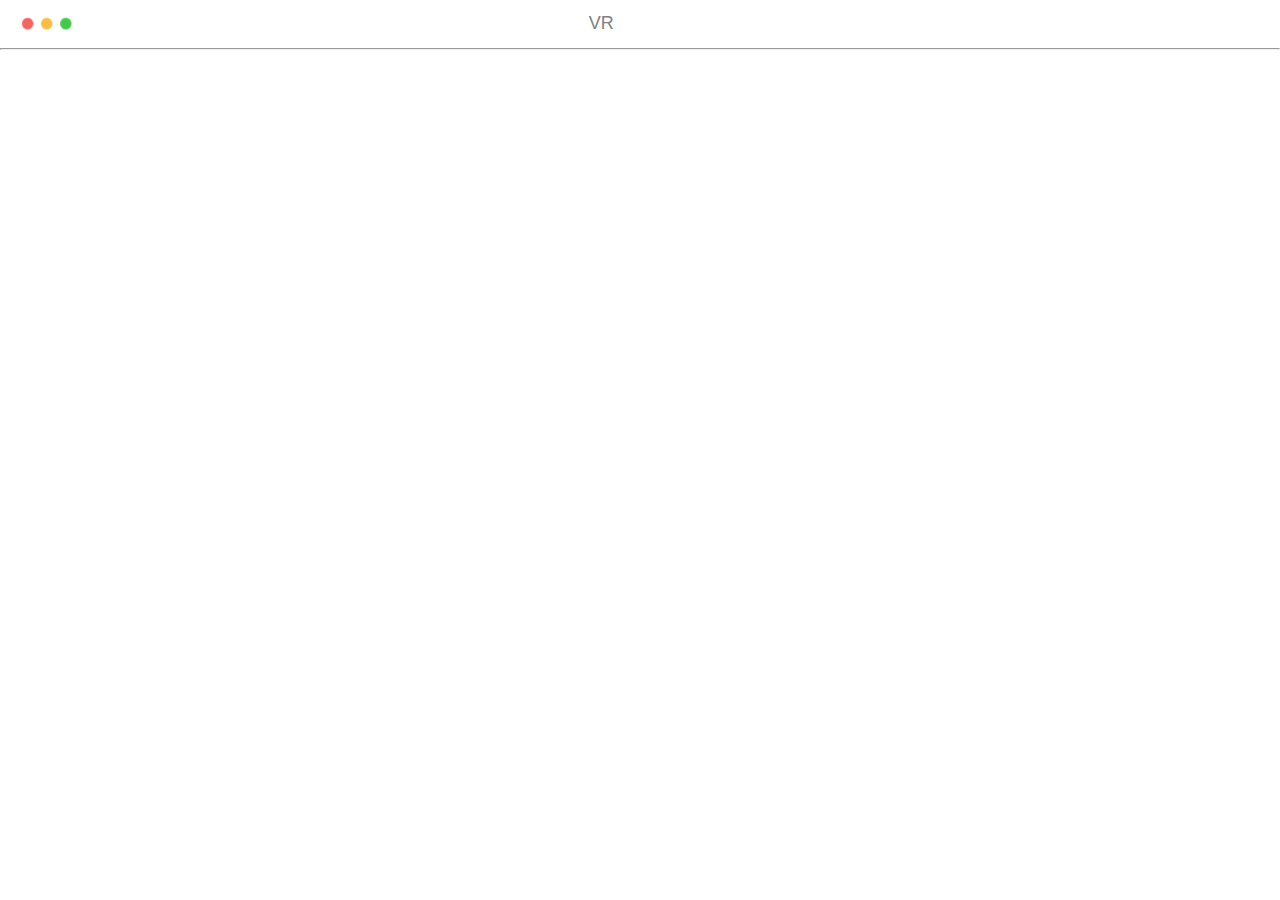
==== BEM-Template/product.html @ dc878bbe "first page edited" ====
<!DOCTYPE html>
<html lang="ru">

<head>
    <meta charset="UTF-8">
    <meta http-equiv="X-UA-Compatible" content="IE=edge">
    <meta name="viewport" content="width=device-width, initial-scale=1.0">

    <link rel="stylesheet" href="Normalize.css">
    <link rel="stylesheet" href="https://maxcdn.bootstrapcdn.com/font-awesome/4.5.0/css/font-awesome.min.css">
    <link rel="stylesheet" href="bem.css">

    <title>Bem Template p.2</title>
</head>

<body>
    <header class="header">
        <div class="header__logo-container">
            <img src="pics/logo-pic.png" alt="logo" class="header__logo-container logo-pic">
        </div>
        <div class="header__name-container name">VR</div>
    </header>
    <hr class="header-hr">


</body>

</html>
---- BEM-Template/bem.css ----
/* * {
    border: 1px solid red;
} */

@import url('https://fonts.googleapis.com/css2?family=Work+Sans:wght@500&display=swap');
@import url('fonts/IntroDemoCond-BlackCAPS.otf');

.body {
    max-width: 90%;
}

.header {
    max-width: 100vw;
    min-height: 40px;

    font-family: Arial, Helvetica, sans-serif;

    display: flex;
    justify-content: space-between;
}

.header-hr {
    color: rgb(243, 243, 243);
}

.header__logo-container {
    max-width: 50%;
    width: 50%;

    padding-top: 4px;
    padding-left: 1%;

    display: flex;
    align-items: center;
    justify-content: left;
}

.logo-pic {
    max-width: 10%;
    width: 10%;

    object-fit: contain;
}

.header__name-container {
    max-width: 60%;
    width: 60%;

    display: flex;
    justify-content: left;
    align-items: center;

    font-size: 18px;
}

.name {
    padding-top: 6px;
color: gray;
}

.main {
    position: relative;
    max-width:100%;

    overflow-y: hidden;
}

.main-background {
    position: absolute;
    right: 0%;
    top: 5%
}

.backgound-pic {
    max-width: 100vw;
    max-height: 80vh;
}

.background-guy {
    max-height: 75vh;
    max-width: 95vw;

    right: 10%;
}

.main-content {
    min-height: 600px;
    display: grid;
    grid-template-columns: repeat(2, 1fr);
    
    font-family: 'Work Sans', sans-serif;
}

.main-content__cart {
    position: relative;
    display: block;
}

.button-cart {
    border-radius: 100px;

    background-color: #5222D0;
    border: none;

    font-weight: 700;
    color: white;

    word-wrap: break-word;
}

.button-cart-sm {
    position: absolute;

    top: 5%;
    right: 10%;

    min-height: 8%;
    width: 16%;

    font-size: 1vw;
}

.main-content__about {
    position: relative;
    display: grid;
    grid-template-rows: 10% 90%;
}

.main-content__company-name {
    max-width: 100vw;
    padding-left: 3%;
    
    display: flex;
    align-items: center;
    }

.company-name__logo {
    max-width: 5vw;
}

.company-name__text {
    padding-left: 2%;
    font-weight: 800;
    font-size: 1.5vw;
}

.main-content__information {
    display: grid;
    grid-template-rows: 1fr 30% 30%;
    min-height: 80%;
    max-width: 70%;

    padding-left: 10%;
}

h1, h2, p {
    margin: 0;
}

.information-title {
font-size: 3.2vw;
font-weight: 800;
line-height: 72px;

padding-top: 8%;

font-family: 'Work Sans', sans-serif;
word-wrap: break-word;
}

.information-subtitle {
    font-weight: 300;
    font-size: 1.5vw;
    line-height: 32px;

    padding-top: 3%;

    font-family: system-ui, -apple-system, BlinkMacSystemFont, 'Segoe UI', Roboto, Oxygen, Ubuntu, Cantarell, 'Open Sans', 'Helvetica Neue', sans-serif;
}

.button-cart-lg {
    width: 15vw;
height: 8vh;

font-size: 2vw;
}

.button-cart-lg > span {
    display: flex;
    justify-content: space-around;
}

.footer {
    min-height: 85px;
    max-width: 100%;
    overflow: hidden;

    display: flex;
}

.footer-links {
    max-width: 40%;
    padding-left: 5%;

    flex-grow: 1;

    display: flex;
    align-items: center;
    justify-content: space-between;
}

.footer-links__text {
    flex-shrink: 1;
    font-size: 1.3vw;
    color:#5222D0;
    font-weight: 300;
    line-height: 32px;
}

.footer-links__text:hover, 
.information-title:hover,
.information-subtitle:hover
  {
    text-decoration: underline;
    cursor: pointer;
}

button:hover,
.company-name__text:hover,
.company-name__logo:hover,
.name:hover,
.logo-pic:hover {
    cursor: pointer;
}

a {
    text-decoration: none;
}
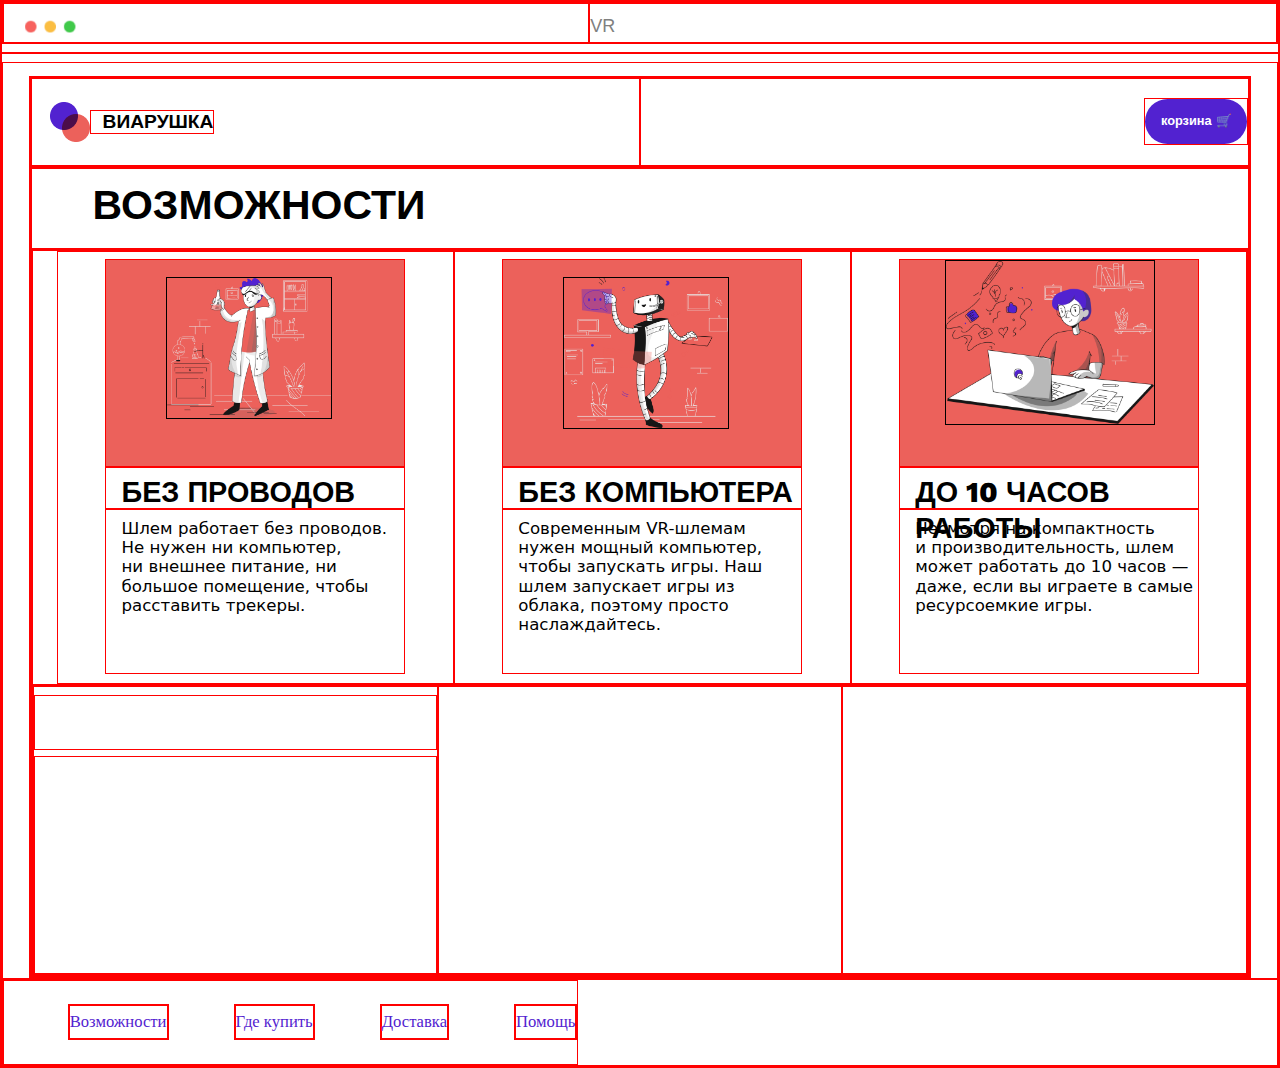
==== commit 35b29a67: "first card line" ====
--- a/BEM-Template/product.html
+++ b/BEM-Template/product.html
@@ -9,6 +9,7 @@
     <link rel="stylesheet" href="Normalize.css">
     <link rel="stylesheet" href="https://maxcdn.bootstrapcdn.com/font-awesome/4.5.0/css/font-awesome.min.css">
     <link rel="stylesheet" href="bem.css">
+    <link rel="stylesheet" href="bemsecond.css">
 
     <title>Bem Template p.2</title>
 </head>
@@ -22,7 +23,81 @@
     </header>
     <hr class="header-hr">
 
+    <main class="main__second-page">
+        <section class="main-container">
 
+            <div class="product-container">
+                <section class="main-content__company-name">
+                    <img class="company-name__logo" src="pics/sign.png" alt="name-logo">
+                    <p class="company-name__text">ВИАРУШКА</p>
+                </section>
+
+                <div class="second-page__button-cart">
+                    <a href="product.html"><button type="button" class="button-cart second-page__cart">корзина
+                            &#128722;</button></a>
+                </div>
+            </div>
+
+            <div class="main-container__content">
+                <h1 class="information-title">ВОЗМОЖНОСТИ</h1>
+                <div class="cards-container">
+                    <div class="line first-card-line">
+                        <div class="card card__first-line first-card-in-line">
+                            <div class="card-pic">
+                                <img class="card-pic__img" src="pics/praktikum3 1.png" alt="card-pic">
+                            </div>
+                            <h2 class="information-title information-title-sm">БЕЗ ПРОВОДОВ</h2>
+                            <span class="information-subtitle__span">Шлем работает без проводов. Не нужен ни компьютер,
+                                ни внешнее питание, ни большое
+                                помещение, чтобы расставить трекеры.</span>
+                        </div>
+                        <div class="card card__first-line">
+                            <div class="card-pic">
+                                <img class="card-pic__img" src="pics/praktikum2 1.png" alt="card-pic">
+                            </div>
+                            <h2 class="information-title information-title-sm">БЕЗ КОМПЬЮТЕРА</h2>
+                            <span class="information-subtitle__span">Современным VR-шлемам нужен мощный компьютер, чтобы
+                                запускать игры. Наш шлем запускает игры из облака, поэтому просто наслаждайтесь.</span>
+                        </div>
+                        <div class="card card__first-line">
+                            <div class="card-pic">
+                                <img class="card-pic__img img-big" src="pics/praktikum1 1.png" alt="card-pic">
+                            </div>
+                            <h2 class="information-title information-title-sm">ДО 10 ЧАСОВ РАБОТЫ</h2>
+                            <span class="information-subtitle__span">Несмотря на компактность и производительность, шлем
+                                может работать до 10 часов — даже, если вы играете в самые ресурсоемкие игры.</span>
+                        </div>
+                    </div>
+
+                    <div class="line second-card-line">
+                        <div class="card card__second-line">
+                            <div></div>
+                            <div></div>
+                        </div>
+                        <div class="card card__second-line"></div>
+                        <div class="card card__second-line"></div>
+                    </div>
+                </div>
+            </div>
+        </section>
+    </main>
+
+    <footer class="footer">
+        <div class="footer-links">
+            <a href="product.html">
+                <p class="footer-links__text">Возможности</p>
+            </a>
+            <a href="product.html">
+                <p class="footer-links__text">Где купить</p>
+            </a>
+            <a href="product.html">
+                <p class="footer-links__text">Доставка</p>
+            </a>
+            <a href="product.html">
+                <p class="footer-links__text">Помощь</p>
+            </a>
+        </div>
+    </footer>
 </body>
 
 </html>--- a/BEM-Template/bem.css
+++ b/BEM-Template/bem.css
@@ -104,8 +104,6 @@
 
     font-weight: 700;
     color: white;
-
-    word-wrap: break-word;
 }
 
 .button-cart-sm {
@@ -162,10 +160,12 @@
 font-weight: 800;
 line-height: 72px;
 
-padding-top: 8%;
-
 font-family: 'Work Sans', sans-serif;
-word-wrap: break-word;
+}
+
+.head {
+    padding-top: 8%;
+    word-wrap: break-word;
 }
 
 .information-subtitle {
--- a/BEM-Template/bemsecond.css
+++ b/BEM-Template/bemsecond.css
@@ -0,0 +1,127 @@
+* {
+    border: 1px solid red;
+}
+
+@import url('https://fonts.googleapis.com/css2?family=Work+Sans:wght@500&display=swap');
+@import url('fonts/IntroDemoCond-BlackCAPS.otf');
+
+.main__second-page {
+    max-width: 100vw;
+    min-height: 100vh;
+    padding: 1% 2% 0 2%;
+}
+
+.main-container {
+    display: grid;
+    grid-template-rows: 10% 90%;
+    min-height: 100vh;
+
+    font-family: 'Work Sans', sans-serif;
+}
+
+.product-container {
+    display: grid;
+    grid-template-columns: repeat(2, 1fr);
+
+    max-width: 100vw;
+}
+
+.second-page__button-cart {
+    display: inline-flex;
+    align-items: center;
+    justify-content: end;
+}
+
+.second-page__cart {
+min-height: 5vh;
+max-width: 10vw;
+width: 8vw;
+
+font-size: 1vw;
+}
+
+.main-container__content {
+    display: grid;
+    grid-template-rows: 10% 90%;
+}
+
+h1 {
+    padding-left: 5%;
+    line-height: 0;
+}
+
+.cards-container {
+    display: grid;
+    grid-template-rows: 60% 40%;
+}
+
+.line {
+    display: grid;
+    grid-template-columns: repeat(3, minmax(100px, 1fr));
+}
+
+.first-card-line {
+    padding-left: 2%;
+}
+
+.card {
+    padding-top: 2%;
+}
+
+.card__first-line { 
+    display: grid;
+    grid-template-rows: 49% 10% 39%;
+
+    padding-left: 12%;
+    padding-right: 12%;
+}
+
+.card__second-line {
+    display: grid;
+    grid-template-rows: 20% 80%;
+
+    gap: 2%;
+}
+
+.information-title-sm {
+    position: relative;
+
+    font-size:3.2vh;
+    line-height: 4vh;
+
+    padding-left: 5%;
+    padding-top: 2%;
+}
+
+.card-pic {
+    background-color: #EC615B;
+}
+
+.first-card-in-line {
+    border: 1px solid red;
+}
+
+.card-pic__img {
+position: relative;
+left: 20%;
+top: 8%;
+
+    border: 1px solid black;
+    max-width: 55%;
+}
+
+.img-big {
+    top: 0;
+    left: 15%;
+    max-width: 70%;
+}
+
+.information-subtitle__span {
+    font-weight: 300;
+    font-size: 1.3vw;
+
+    padding-top: 3%;
+    padding-left: 5%;
+
+    font-family: system-ui, -apple-system, BlinkMacSystemFont, 'Segoe UI', Roboto, Oxygen, Ubuntu, Cantarell, 'Open Sans', 'Helvetica Neue', sans-serif;
+}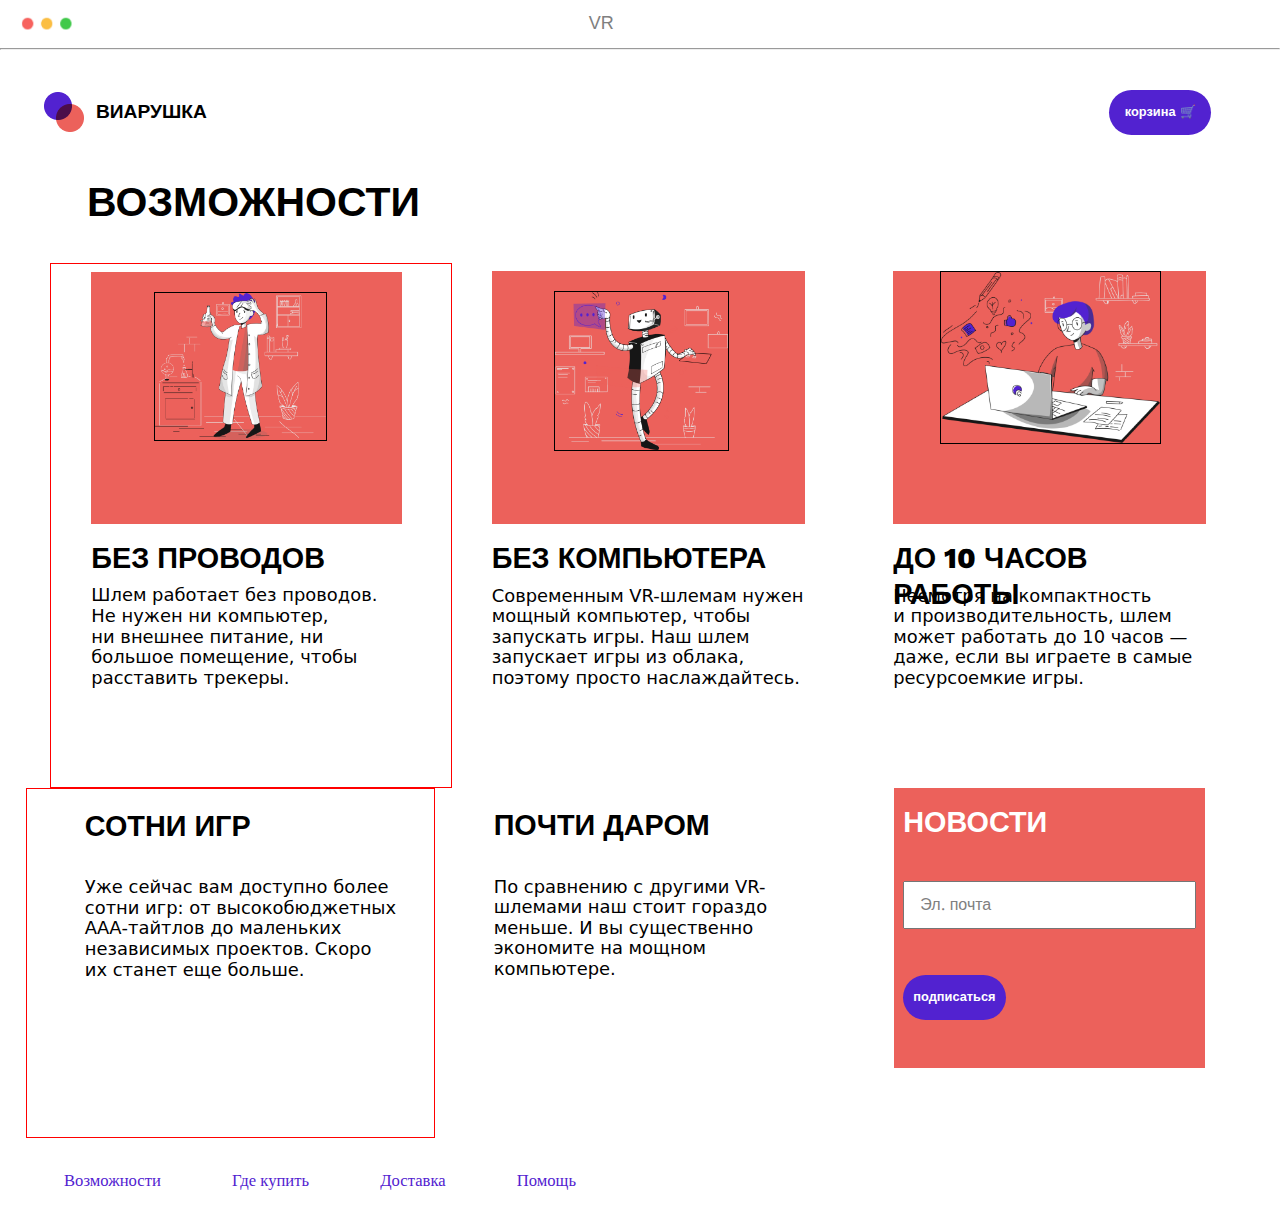
==== commit 34adf538: "second page finished" ====
--- a/BEM-Template/product.html
+++ b/BEM-Template/product.html
@@ -42,7 +42,7 @@
                 <h1 class="information-title">ВОЗМОЖНОСТИ</h1>
                 <div class="cards-container">
                     <div class="line first-card-line">
-                        <div class="card card__first-line first-card-in-line">
+                        <div class="card card__first-line main-card-in-line">
                             <div class="card-pic">
                                 <img class="card-pic__img" src="pics/praktikum3 1.png" alt="card-pic">
                             </div>
@@ -70,12 +70,33 @@
                     </div>
 
                     <div class="line second-card-line">
+                        <div class="card card__second-line main-card-in-line">
+                            <h2 class="information-title information-title-sm sm-content-gap">СОТНИ ИГР</h2>
+                            <span class="information-subtitle__span sm-content-gap">Уже сейчас вам доступно более сотни
+                                игр: от
+                                высокобюджетных ААА-тайтлов до маленьких независимых проектов. Скоро их станет еще
+                                больше.</span>
+                        </div>
                         <div class="card card__second-line">
-                            <div></div>
-                            <div></div>
+                            <h2 class="information-title information-title-sm sm-content-gap">ПОЧТИ ДАРОМ</h2>
+                            <span class="information-subtitle__span sm-content-gap">По сравнению с другими VR-шлемами
+                                наш стоит гораздо
+                                меньше. И вы существенно экономите на мощном компьютере.</span>
                         </div>
-                        <div class="card card__second-line"></div>
-                        <div class="card card__second-line"></div>
+                        <div class="news-card">
+                            <div class="news">
+                                <h2 class="news-title information-title sm-content-gap information-title-sm">НОВОСТИ
+                                </h2>
+                                <div class="mail-input sm-content-gap">
+                                    <input class="mail-input__value" type="email" value="Эл. почта">
+                                </div>
+                                <div class="subscribe-button sm-content-gap">
+                                    <a href="product.html"><button type="button"
+                                            class="button-cart second-page__cart">подписаться
+                                        </button></a>
+                                </div>
+                            </div>
+                        </div>
                     </div>
                 </div>
             </div>
--- a/BEM-Template/bemsecond.css
+++ b/BEM-Template/bemsecond.css
@@ -1,6 +1,6 @@
-* {
+/* * {
     border: 1px solid red;
-}
+} */
 
 @import url('https://fonts.googleapis.com/css2?family=Work+Sans:wght@500&display=swap');
 @import url('fonts/IntroDemoCond-BlackCAPS.otf');
@@ -8,13 +8,14 @@
 .main__second-page {
     max-width: 100vw;
     min-height: 100vh;
-    padding: 1% 2% 0 2%;
+    padding: 0 2%;
+    /* padding: 1% 2% 0 2%; */
 }
 
 .main-container {
     display: grid;
     grid-template-rows: 10% 90%;
-    min-height: 100vh;
+    min-height: 120vh;
 
     font-family: 'Work Sans', sans-serif;
 }
@@ -27,6 +28,8 @@
 }
 
 .second-page__button-cart {
+    padding-right: 7%;
+
     display: inline-flex;
     align-items: center;
     justify-content: end;
@@ -43,6 +46,8 @@
 .main-container__content {
     display: grid;
     grid-template-rows: 10% 90%;
+
+    max-width: 100vw;
 }
 
 h1 {
@@ -53,6 +58,8 @@
 .cards-container {
     display: grid;
     grid-template-rows: 60% 40%;
+    
+    /* gap: 2%; */
 }
 
 .line {
@@ -72,15 +79,8 @@
     display: grid;
     grid-template-rows: 49% 10% 39%;
 
-    padding-left: 12%;
+    padding-left: 10%;
     padding-right: 12%;
-}
-
-.card__second-line {
-    display: grid;
-    grid-template-rows: 20% 80%;
-
-    gap: 2%;
 }
 
 .information-title-sm {
@@ -89,15 +89,15 @@
     font-size:3.2vh;
     line-height: 4vh;
 
-    padding-left: 5%;
-    padding-top: 2%;
+    /* padding-left: 5%; */
+    padding-top: 5%;
 }
 
-.card-pic {
+.card-pic, .news {
     background-color: #EC615B;
 }
 
-.first-card-in-line {
+.main-card-in-line {
     border: 1px solid red;
 }
 
@@ -118,10 +118,56 @@
 
 .information-subtitle__span {
     font-weight: 300;
-    font-size: 1.3vw;
+    font-size: 1.4vw;
+
+    display: flex;
+    flex-shrink: 1;
 
     padding-top: 3%;
-    padding-left: 5%;
+    /* padding-left: 5%; */
 
     font-family: system-ui, -apple-system, BlinkMacSystemFont, 'Segoe UI', Roboto, Oxygen, Ubuntu, Cantarell, 'Open Sans', 'Helvetica Neue', sans-serif;
+}
+
+.card__second-line {
+    display: grid;
+    grid-template-rows: 20% 80%;
+
+    gap: 2%;
+
+    padding: 0 3%;
+}
+
+.sm-content-gap {
+    padding-left: 12%;
+}
+
+.news > .sm-content-gap {
+    padding-left: 3%;
+}
+
+.news-title {
+    color: white;
+}
+
+.news-card {
+padding:0 12%;
+}
+
+.news {
+    display: grid;
+    grid-template-rows: repeat(3, 1fr);
+    min-height: 80%;
+}
+
+.mail-input__value {
+    padding-left: 5%;
+    color: grey;
+
+    min-height: 42px;
+}
+
+input {
+    width: 90%;
+    max-width: 90%;
 }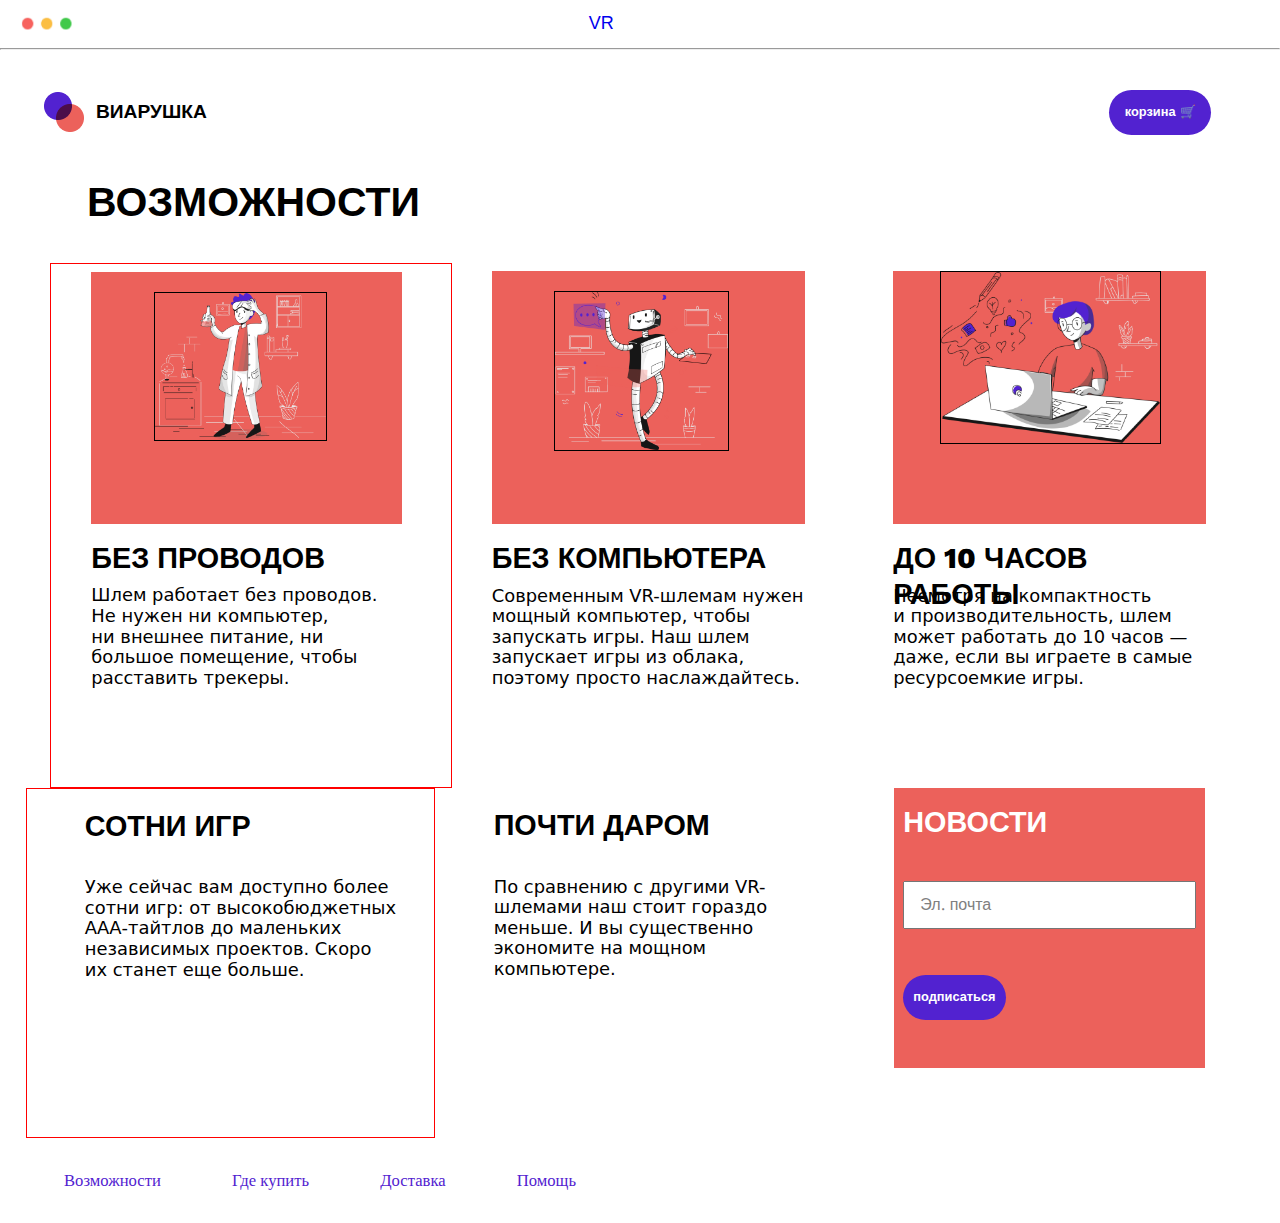
==== commit 66e4cd67: "links added" ====
--- a/BEM-Template/product.html
+++ b/BEM-Template/product.html
@@ -19,7 +19,7 @@
         <div class="header__logo-container">
             <img src="pics/logo-pic.png" alt="logo" class="header__logo-container logo-pic">
         </div>
-        <div class="header__name-container name">VR</div>
+        <div class="header__name-container name"><a href="index.html">VR</a></div>
     </header>
     <hr class="header-hr">
 
